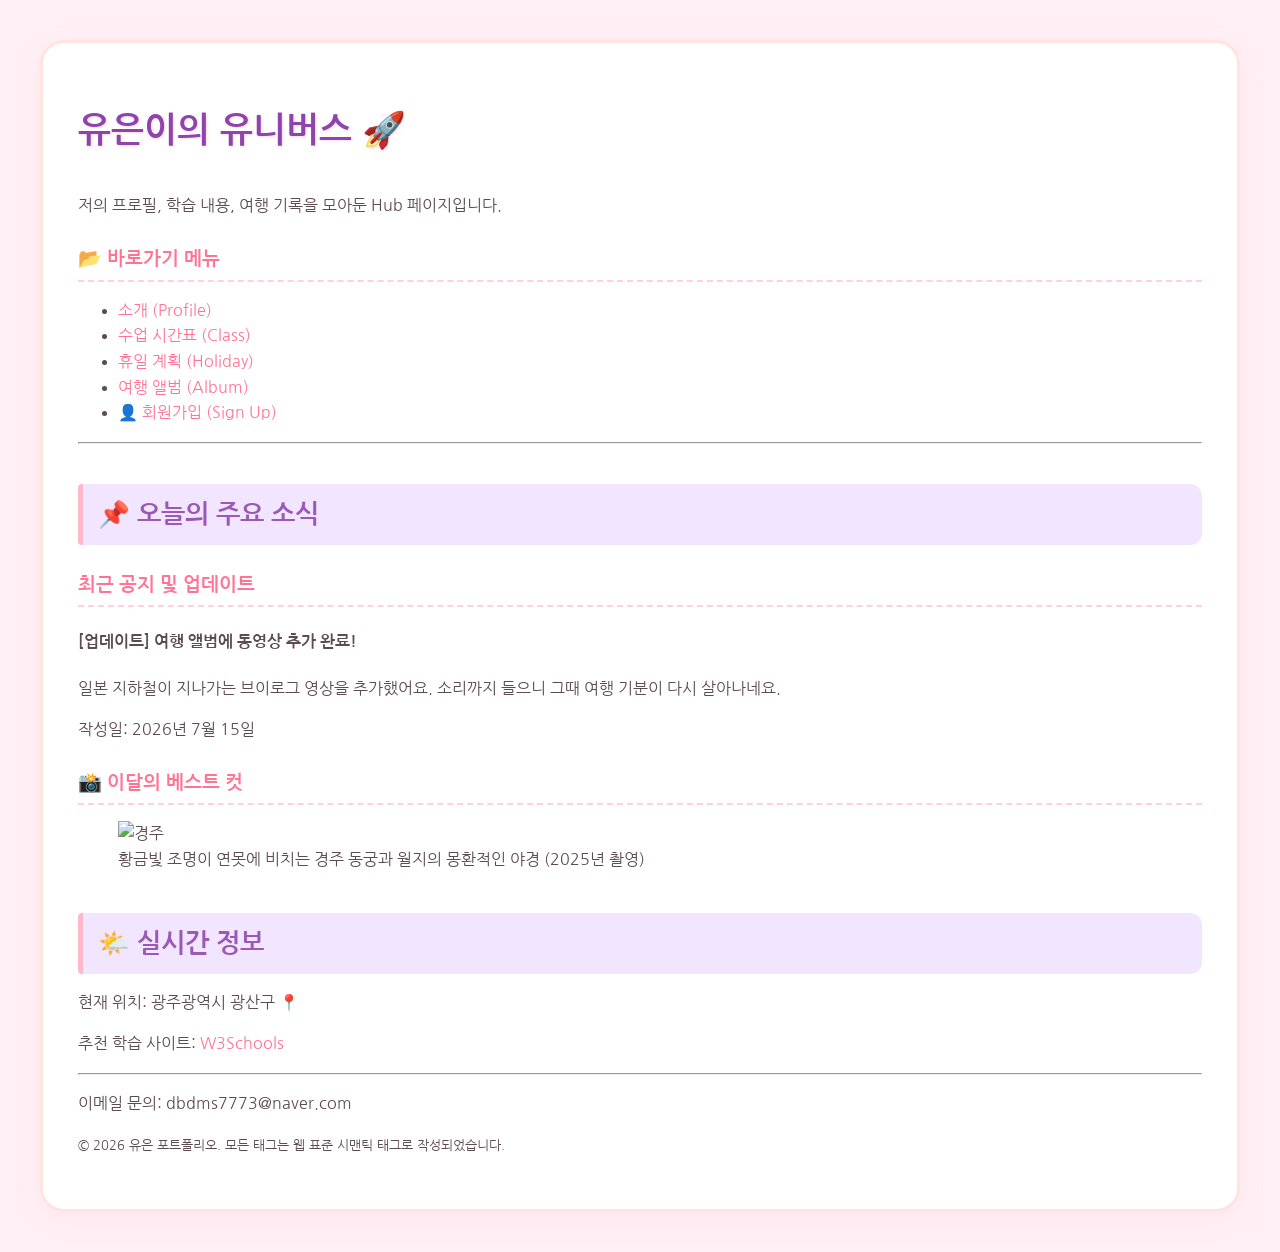
==== html/index.html @ 9834e33f "mission3" ====
<!DOCTYPE html>
<html lang="en">
<head>
    <meta charset="UTF-8">
    <meta name="viewport" content="width=device-width, initial-scale=1.0">
    <title>포털 메인</title>
    <link rel="stylesheet" href="../css/style.css">
</head>
<body>
    <div class="container">
        <header>
            <h1>유은이의 유니버스 🚀</h1>
            <p>저의 프로필, 학습 내용, 여행 기록을 모아둔 Hub 페이지입니다.</p>
        </header>
        
        <nav>
            <h3>📂 바로가기 메뉴</h3>
            <ul>
                <li><a href="myProfile.html">소개 (Profile)</a></li>
                <li><a href="myClass.html">수업 시간표 (Class)</a></li>
                <li><a href="myHoliday.html">휴일 계획 (Holiday)</a></li>
                <li><a href="myTrip.html">여행 앨범 (Album)</a></li>
                <li><a href="signUp.html">👤 회원가입 (Sign Up)</a></li>
            </ul>
        </nav>

        <hr>

        <div class="content-wrapper">
            <main>
                <h2>📌 오늘의 주요 소식</h2>

                <section>
                    <h3>최근 공지 및 업데이트</h3>
                    <article>
                        <h4>[업데이트] 여행 앨범에 동영상 추가 완료!</h4>
                        <p>일본 지하철이 지나가는 브이로그 영상을 추가했어요. 소리까지 들으니 그때 여행 기분이 다시 살아나네요. </p>
                        <p>작성일: <time datetime="2026-07-15">2026년 7월 15일</time></p>
                    </article>
                </section>

                <section>
                    <h3>📸 이달의 베스트 컷</h3>
                    <figure>
                        <img src="../media/gyeongju.jpeg" width="300" height="150" alt="경주">
                        <figcaption>황금빛 조명이 연못에 비치는 경주 동궁과 월지의 몽환적인 야경 (2025년 촬영)</figcaption>
                    </figure>
                </section>
            </main>

            <aside>
                <h2>🌤️ 실시간 정보</h2>
                <p>현재 위치: 광주광역시 광산구 📍</p>
                <p>추천 학습 사이트: <a href="https://www.w3schools.com" target="_blank">W3Schools</a></p>
            </aside>
        </div>
        <hr>

        <footer>
            <p>이메일 문의: dbdms7773@naver.com</p>
            <p><small>© 2026 유은 포트폴리오. 모든 태그는 웹 표준 시맨틱 태그로 작성되었습니다.</small></p>
        </footer>
    </div>
</body>
</html>
---- css/style.css ----
@import url('https://fonts.googleapis.com/css2?family=Nanum+Gothic:wght@400;700;800&display=swap');

body {
    font-family: 'Nanum Gothic', sans-serif;
    line-height: 1.6;                    
    background-color: #FFF0F5;               /* 연핑크 배경 */
    color: #5c4b51;                          /* 다크 초코 글자 */
    margin: 0;
    padding: 0;
}

h1 {
    color: #8e44ad;                          /* 보라색 */
    font-size: 2.2rem;                   
    padding-bottom: 12px;                  
    text-shadow: 1px 1px 2px rgba(255, 182, 193, 0.5); /* 핑크색 그림자 */
}

h2 {
    color: #9b59b6;                          /* 연보라색 */
    font-size: 1.6rem;                     
    background-color: #F1E5FF;               /* 화이트 바이올렛 배경 */
    padding: 10px 15px;                      
    border-left: 5px solid #FFB7ca;          /* 왼쪽에 포인트 */
    border-radius: 4px 12px 12px 4px;        /* 테두리 둥글둥글 */
    margin-top: 40px;                     
    margin-bottom: 15px;                 
}

h3 {
    color: #ff7495;                          /* 핑크색 */
    font-size: 1.2rem;                      
    padding-bottom: 5px;                     
    border-bottom: 2px dashed #FFD1DC;       /* 아래쪽에 핑크색 점선 */
    margin-top: 25px;
    margin-bottom: 10px;
}

a {
    color: #ff7495;                          /* 핑크색 */
    text-decoration: none;                   /* 밑줄 제거 */
}

a:hover {
    text-decoration: underline;
    color: #9b59b6;                          /* 호버 시 보라색으로 변경 */
}


* {
    box-sizing: border-box;
}

.container {
    max-width: 1200px;                      
    margin: 40px auto;                    
    padding: 35px;                        
    background-color: #ffffff;             
    border-radius: 24px;                     /* 동글동글 모서리 */
    border: 3px solid #FFE4E1;               /* 연핑크 테두리 */
    box-shadow: 0 8px 24px rgba(255, 182, 193, 0.15); /* 핑크 그림자 */
}

.trip-card {
    background-color: #FFF9FA;              
    border: 2px solid #FFE4E1;               /* 연핑크 테두리 */
    border-radius: 18px;                     /* 동글동글 모서리 */
    padding: 20px;                           
    margin-bottom: 25px;                     
    box-shadow: 0 4px 10px rgba(255, 182, 193, 0.08); /* 핑크 그림자 */
}

.trip-card img {
    display: block;                          
    margin-bottom: 12px;                     
    max-width: 100%;                         
    height: auto;
    border-radius: 12px;                     /* 이미지 모서리도 동글동글 */
}

table {
    width: 100%;                             
    border-collapse: collapse;               /* 이중선 테두리 제거 */
    margin-top: 20px;
    border-radius: 16px;
    overflow: hidden;                        /* 둥근 테두리 밖으로 튀어나온 셀 정리 */
}

table, th, td {
    border: 2px solid #F3E8FF !important;    /* 연보라 테두리 */
}

th, td {
    padding: 12px;                           
    text-align: center;                      
}

th {
    background-color: #E8D7FF !important;    /* 시간표 헤더 연보라 */
    color: #684a8a;
}


fieldset {
    border: 2px solid #F5EEFF;               /* 연보라색 선 */
    border-radius: 20px;                     /* 모서리 둥글게 */
    padding: 20px;                           
    margin-bottom: 20px;                     
    background-color: #FCFAFF;               /* 폼 그룹 내부 배경 연보라 */
}

legend {
    font-weight: bold;                       
    color: #8e44ad;                          /* 보라색 */
    background-color: #E8D7FF;               /* 연보라 알약 모양 */
    padding: 4px 16px;                       
    border-radius: 20px;
}

input[type="text"],
input[type="password"],
input[type="email"],
input[type="date"],
select,
textarea {
    width: 100%;                             
    padding: 12px;                        
    margin-top: 5px;                         
    margin-bottom: 15px;                     
    border: 2px solid #F0E6FF;               /* 보라 테두리 */
    border-radius: 15px;                     /* 모서리 동글동글 */
    font-family: inherit;                    
}

/* 입력창 클릭했을 때(Focus) 광채 효과 */
input[type="text"]:focus,
input[type="password"]:focus,
input[type="email"]:focus,
input[type="date"]:focus,
select:focus,
textarea:focus {
    outline: none;
    border-color: #FFB7ca;                   /* 활성화 시 핑크색 테두리 */
    box-shadow: 0 0 8px rgba(255, 183, 202, 0.6);
}

/* 라디오 버튼과 체크박스 스타일 유지 */
input[type="radio"],
input[type="checkbox"] {
    width: auto;                             
    margin-right: 5px;                       
    cursor: pointer;                         
}

/* 자기소개창(textarea) 크기 고정 */
textarea {
    resize: vertical;                        
    min-height: 120px;                       
}

.btn-submit,
.btn-reset {
    padding: 12px 30px;                   
    font-size: 1em;
    font-weight: bold;
    border: none;                            
    border-radius: 30px;                     /* 알약 모양 버튼 */
    cursor: pointer;                         
    margin-right: 10px;                      
}

.btn-submit {
    background-color: #ff7495;               
    color: #ffffff;                          
}

.btn-reset {
    background-color: #D6B2FF;               
    color: #ffffff;
}
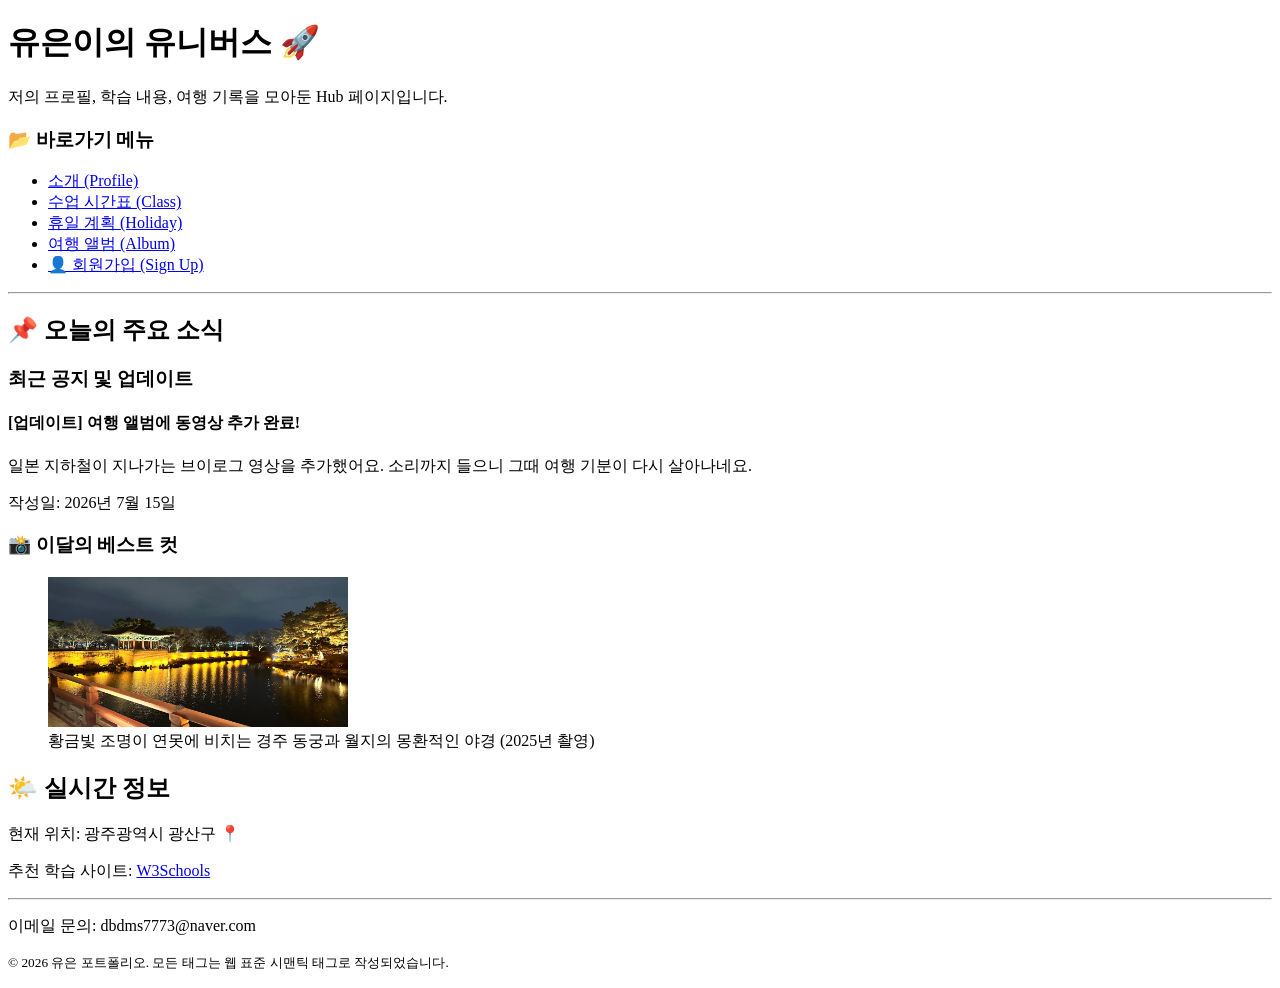
==== commit ecf10f70: "initial" ====
--- a/html/index.html
+++ b/html/index.html
@@ -4,7 +4,6 @@
     <meta charset="UTF-8">
     <meta name="viewport" content="width=device-width, initial-scale=1.0">
     <title>포털 메인</title>
-    <link rel="stylesheet" href="../css/style.css">
 </head>
 <body>
     <div class="container">
@@ -58,7 +57,7 @@
 
         <footer>
             <p>이메일 문의: dbdms7773@naver.com</p>
-            <p><small>© 2026 유은 포트폴리오. 모든 태그는 웹 표준 시맨틱 태그로 작성되었습니다.</small></p>
+            <p><small>© 2026 유은 포트폴리오. 모든 태그는 웹 표준 시맨틱 태그로 작성되었습니다.</small></p></p>
         </footer>
     </div>
 </body>
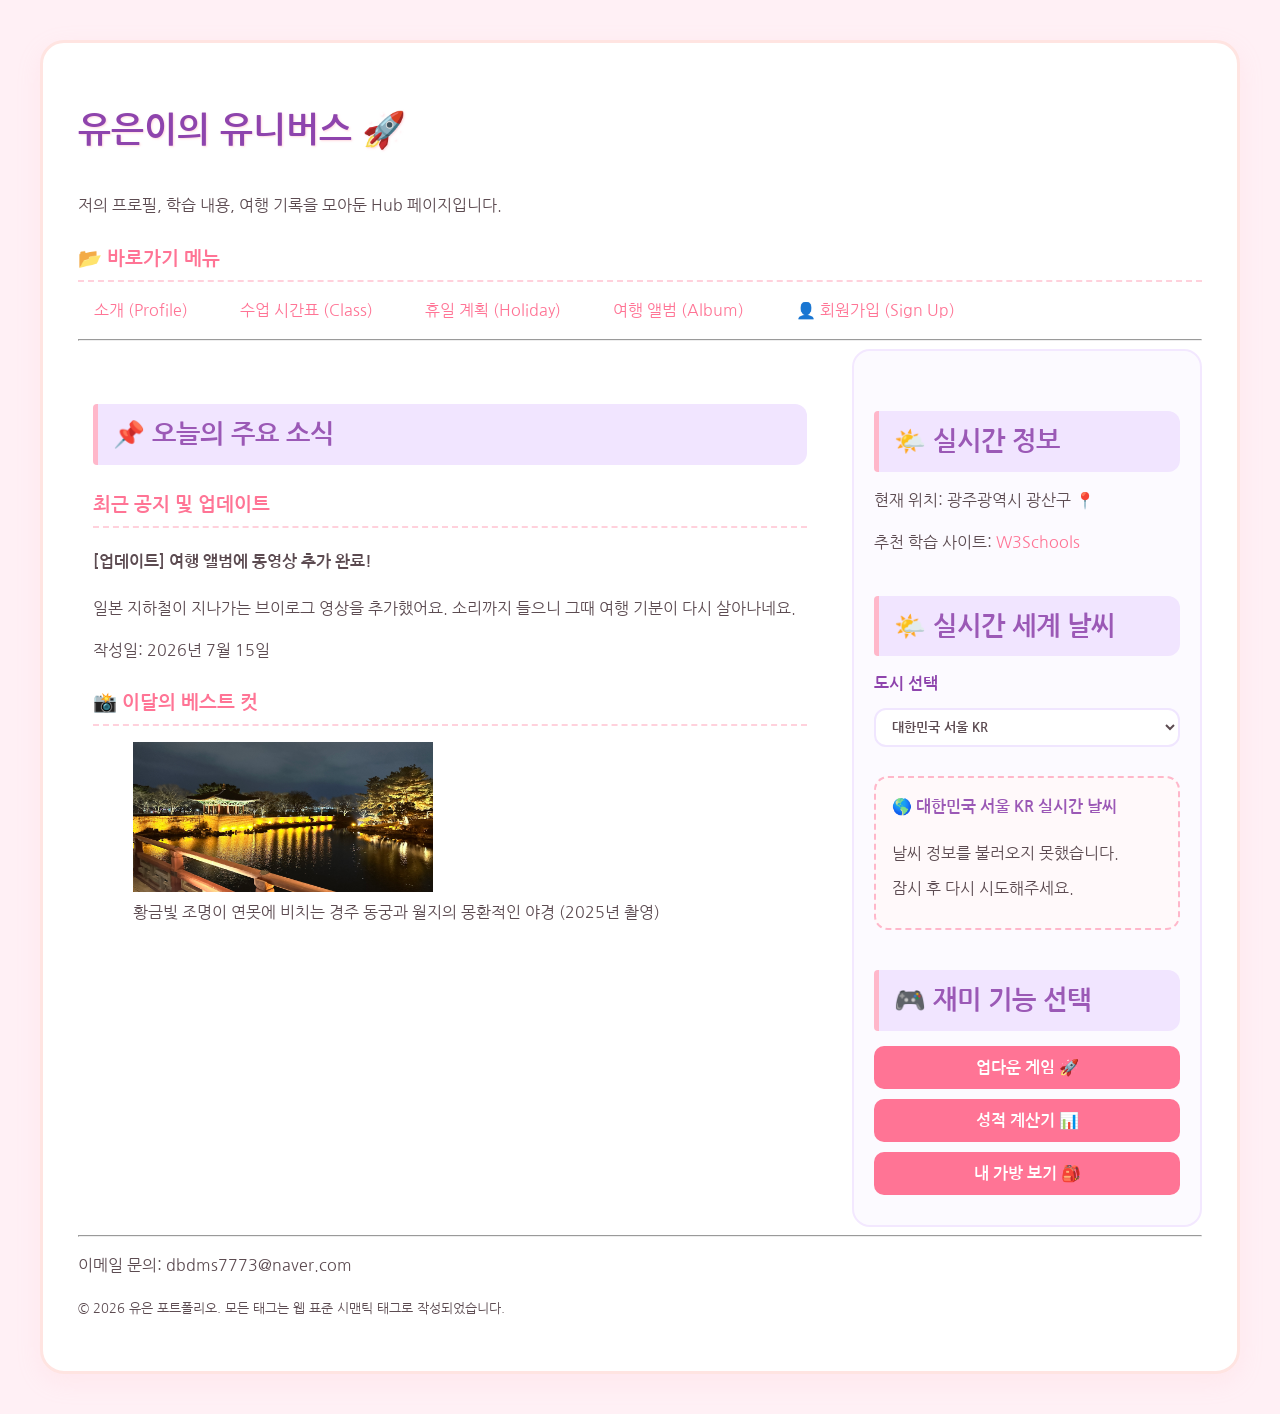
==== commit 36413979: "add JS" ====
--- a/html/index.html
+++ b/html/index.html
@@ -4,6 +4,7 @@
     <meta charset="UTF-8">
     <meta name="viewport" content="width=device-width, initial-scale=1.0">
     <title>포털 메인</title>
+    <link rel="stylesheet" href="../css/style.css">
 </head>
 <body>
     <div class="container">
@@ -51,14 +52,39 @@
                 <h2>🌤️ 실시간 정보</h2>
                 <p>현재 위치: 광주광역시 광산구 📍</p>
                 <p>추천 학습 사이트: <a href="https://www.w3schools.com" target="_blank">W3Schools</a></p>
+
+                <section class="weather-panel">
+                    <h2>🌤️ 실시간 세계 날씨</h2>
+                    <label for="city-select">도시 선택</label>
+                    <select id="city-select">
+                        <option value="seoul">대한민국 서울 KR</option>
+                        <option value="tokyo">일본 도쿄 JP</option>
+                        <option value="paris">프랑스 파리 FR</option>
+                        <option value="newyork">미국 뉴욕 US</option>
+                    </select>
+                    <div id="weather-box" class="weather-box">
+                        도시를 선택하면 날씨 정보가 표시됩니다.
+                    </div>
+                </section>
+
+                <section class="game-menu">
+                    <h2>🎮 재미 기능 선택</h2>
+                    <button type="button" onclick="startUpDownGame()">업다운 게임 🚀</button>
+                    <button type="button" onclick="calculateGrade()">성적 계산기 📊</button>
+                    <button type="button" onclick="showMyBag()">내 가방 보기 🎒</button>
+                </section>
             </aside>
         </div>
         <hr>
 
         <footer>
             <p>이메일 문의: dbdms7773@naver.com</p>
-            <p><small>© 2026 유은 포트폴리오. 모든 태그는 웹 표준 시맨틱 태그로 작성되었습니다.</small></p></p>
+            <p><small>© 2026 유은 포트폴리오. 모든 태그는 웹 표준 시맨틱 태그로 작성되었습니다.</small></p>
         </footer>
     </div>
+    <script src="../script/upDown.js"></script>
+    <script src="../script/grade.js"></script>
+    <script src="../script/bag.js"></script>
+    <script type="module" src="../script/realtimeInfo.js"></script>
 </body>
-</html>+</html>
--- a/css/style.css
+++ b/css/style.css
@@ -0,0 +1,361 @@
+
+@import url('https://fonts.googleapis.com/css2?family=Nanum+Gothic:wght@400;700;800&display=swap');
+
+body {
+    font-family: 'Nanum Gothic', sans-serif;
+    line-height: 1.6;                    
+    background-color: #FFF0F5;               /* 연핑크 배경 */
+    color: #5c4b51;                          /* 다크 초코 글자 */
+    margin: 0;
+    padding: 0;
+}
+
+h1 {
+    color: #8e44ad;                          /* 보라색 */
+    font-size: 2.2rem;                   
+    padding-bottom: 12px;                  
+    text-shadow: 1px 1px 2px rgba(255, 182, 193, 0.5); /* 핑크색 그림자 */
+}
+
+h2 {
+    color: #9b59b6;                          /* 연보라색 */
+    font-size: 1.6rem;                     
+    background-color: #F1E5FF;               /* 화이트 바이올렛 배경 */
+    padding: 10px 15px;                      
+    border-left: 5px solid #FFB7ca;          /* 왼쪽에 포인트 */
+    border-radius: 4px 12px 12px 4px;        /* 테두리 둥글둥글 */
+    margin-top: 40px;                     
+    margin-bottom: 15px;                 
+}
+
+h3 {
+    color: #ff7495;                          /* 핑크색 */
+    font-size: 1.2rem;                      
+    padding-bottom: 5px;                     
+    border-bottom: 2px dashed #FFD1DC;       /* 아래쪽에 핑크색 점선 */
+    margin-top: 25px;
+    margin-bottom: 10px;
+}
+
+a {
+    color: #ff7495;                          /* 핑크색 */
+    text-decoration: none;                   /* 밑줄 제거 */
+}
+
+a:hover {
+    text-decoration: underline;
+    color: #9b59b6;                          /* 호버 시 보라색으로 변경 */
+}
+
+
+* {
+    box-sizing: border-box;
+}
+
+.container {
+    max-width: 1200px;                      
+    margin: 40px auto;                    
+    padding: 35px;                        
+    background-color: #ffffff;             
+    border-radius: 24px;                     /* 동글동글 모서리 */
+    border: 3px solid #FFE4E1;               /* 연핑크 테두리 */
+    box-shadow: 0 8px 24px rgba(255, 182, 193, 0.15); /* 핑크 그림자 */
+}
+
+.trip-card {
+    background-color: #FFF9FA;              
+    border: 2px solid #FFE4E1;               /* 연핑크 테두리 */
+    border-radius: 18px;                     /* 동글동글 모서리 */
+    padding: 20px;                           
+    margin-bottom: 25px;                     
+    box-shadow: 0 4px 10px rgba(255, 182, 193, 0.08); /* 핑크 그림자 */
+}
+
+.trip-card img {
+    display: block;                          
+    margin-bottom: 12px;                     
+    max-width: 100%;                         
+    height: auto;
+    border-radius: 12px;                     /* 이미지 모서리도 동글동글 */
+}
+
+table {
+    width: 100%;                             
+    border-collapse: collapse;               /* 이중선 테두리 제거 */
+    margin-top: 20px;
+    border-radius: 16px;
+    overflow: hidden;                        /* 둥근 테두리 밖으로 튀어나온 셀 정리 */
+}
+
+table, th, td {
+    border: 2px solid #F3E8FF !important;    /* 연보라 테두리 */
+}
+
+th, td {
+    padding: 12px;                           
+    text-align: center;                      
+}
+
+th {
+    background-color: #E8D7FF !important;    /* 시간표 헤더 연보라 */
+    color: #684a8a;
+}
+
+
+fieldset {
+    border: 2px solid #F5EEFF;               /* 연보라색 선 */
+    border-radius: 20px;                     /* 모서리 둥글게 */
+    padding: 20px;                           
+    margin-bottom: 20px;                     
+    background-color: #FCFAFF;               /* 폼 그룹 내부 배경 연보라 */
+}
+
+legend {
+    font-weight: bold;                       
+    color: #8e44ad;                          /* 보라색 */
+    background-color: #E8D7FF;               /* 연보라 알약 모양 */
+    padding: 4px 16px;                       
+    border-radius: 20px;
+}
+
+input[type="text"],
+input[type="password"],
+input[type="email"],
+input[type="date"],
+select,
+textarea {
+    width: 100%;                             
+    padding: 12px;                        
+    margin-top: 5px;                         
+    margin-bottom: 15px;                     
+    border: 2px solid #F0E6FF;               /* 보라 테두리 */
+    border-radius: 15px;                     /* 모서리 동글동글 */
+    font-family: inherit;                    
+}
+
+/* 입력창 클릭했을 때(Focus) 광채 효과 */
+input[type="text"]:focus,
+input[type="password"]:focus,
+input[type="email"]:focus,
+input[type="date"]:focus,
+select:focus,
+textarea:focus {
+    outline: none;
+    border-color: #FFB7ca;                   /* 활성화 시 핑크색 테두리 */
+    box-shadow: 0 0 8px rgba(255, 183, 202, 0.6);
+}
+
+/* 라디오 버튼과 체크박스 스타일 유지 */
+input[type="radio"],
+input[type="checkbox"] {
+    width: auto;                             
+    margin-right: 5px;                       
+    cursor: pointer;                         
+}
+
+/* 자기소개창(textarea) 크기 고정 */
+textarea {
+    resize: vertical;                        
+    min-height: 120px;                       
+}
+
+.btn-submit,
+.btn-reset {
+    padding: 12px 30px;                   
+    font-size: 1em;
+    font-weight: bold;
+    border: none;                            
+    border-radius: 30px;                     /* 알약 모양 버튼 */
+    cursor: pointer;                         
+    margin-right: 10px;                      
+}
+
+.btn-submit {
+    background-color: #ff7495;               
+    color: #ffffff;                          
+}
+
+.btn-reset {
+    background-color: #D6B2FF;               
+    color: #ffffff;
+}
+
+
+/* 메뉴를 가로로 나란히 나열 */
+nav ul {
+    display: flex;
+    list-style: none;
+    padding: 0;
+    gap: 20px;
+}
+
+.trip-grid-container {
+    display: grid;
+    grid-template-columns: repeat(3, 1fr);   /* 3열 */
+    gap: 20px;
+}
+
+.content-wrapper {
+    display: flex;                           /* 메인, 사이드바 가로 배치 */
+    gap: 30px;                               
+    align-items: flex-start;                 
+}
+
+main {
+    flex: 7;                                
+    padding: 15px;
+}
+aside {
+    flex: 3;                               
+    background-color: #FCFAFF;               /* 사이드바에 연보라 연한 배경색 */
+    padding: 20px;
+    border: 2px solid #F3E8FF;
+    border-radius: 18px;
+}
+
+.game-menu {
+    margin-top: 25px;
+}
+
+.weather-panel {
+    margin-top: 25px;
+}
+
+.weather-panel label {
+    display: block;
+    margin-bottom: 6px;
+    color: #8e44ad;
+    font-weight: 700;
+}
+
+.weather-panel select {
+    width: 100%;
+    padding: 10px 12px;
+    border: 2px solid #F0E6FF;
+    border-radius: 12px;
+    background-color: #ffffff;
+    color: #5c4b51;
+    font-family: inherit;
+    font-weight: 700;
+}
+
+.weather-box {
+    margin-top: 14px;
+    padding: 16px;
+    background-color: #FFF9FA;
+    border: 2px dashed #FFB7ca;
+    border-radius: 14px;
+    color: #5c4b51;
+}
+
+.weather-box h4 {
+    margin-top: 0;
+    color: #9b59b6;
+}
+
+.weather-box p {
+    margin: 10px 0;
+}
+
+.weather-loading {
+    color: #ff7495;
+    font-weight: 700;
+}
+
+.game-menu button {
+    display: block;
+    width: 100%;
+    margin-bottom: 10px;
+    padding: 12px 14px;
+    border: none;
+    border-radius: 10px;
+    background-color: #ff7495;
+    color: #ffffff;
+    font-family: inherit;
+    font-size: 1rem;
+    font-weight: 700;
+    cursor: pointer;
+}
+
+.game-menu button:hover {
+    background-color: #9b59b6;
+}
+
+
+/* 화면 가로폭 768px 이하이면 */
+@media (max-width: 768px) {
+    /* 메인 메뉴바 세로 쌓기 */
+    nav ul {
+        flex-direction: column;
+        gap: 10px;
+    }
+    
+    /* 메인, 사이드바 세로로 */
+    .content-wrapper {
+        flex-direction: column; 
+        gap: 20px;
+    }
+
+    /* 모바일 화면을 꽉 채우도록 100% 폭 */
+    main, aside {
+        width: 100%;
+    }
+    
+    /* 여행 앨범 1열 구조로 */
+    .trip-grid-container {
+        grid-template-columns: 1fr;
+    }
+}
+
+
+nav a {
+    transition: background-color 0.3s ease, color 0.3s ease; /* 0.3초 동안 스르륵 변하게 */
+    padding: 8px 16px;
+    border-radius: 20px;                     /* 메뉴 버튼도 동글동글하게 */
+}
+
+nav a:hover {
+    background-color: #ff7495;              /* 마우스 올리면 핑크 배경 */
+    color: #ffffff;                         /* 글자색은 흰색으로 변경 */
+}
+
+.btn-submit,
+.btn-reset {
+    transition: all 0.2s ease;
+}
+
+/* 회원가입 버튼에 마우스를 올리면 더 진한 핑크색으로 변경 */
+.btn-submit:hover {
+    background-color: #e85275;
+}
+
+/* 다시작성 버튼에 마우스를 올리면 더 진한 보라색으로 변경 */
+.btn-reset:hover {
+    background-color: #bd90ff;
+}
+
+/* 카드 위치, 그림자 변화 */
+.trip-card {
+    transition: transform 0.3s ease, box-shadow 0.3s ease;
+}
+
+.trip-card:hover {
+    transform: translateY(-8px);            
+    box-shadow: 0 10px 24px rgba(255, 182, 193, 0.3);
+}
+
+@keyframes fadeInUp {
+    from {
+        opacity: 0;                          /* 처음에는 투명 */
+        transform: translateY(20px);         /* 원래 위치보다 20px 아래 시작 */
+    }
+    to {
+        opacity: 1;                          /* 선명하게 */
+        transform: translateY(0);            /* 제자리 정착 */
+    }
+}
+
+/* index.html의 헤더 타이틀에 적용 */
+header h1 {
+    animation: fadeInUp 0.8s ease-out forwards;
+}
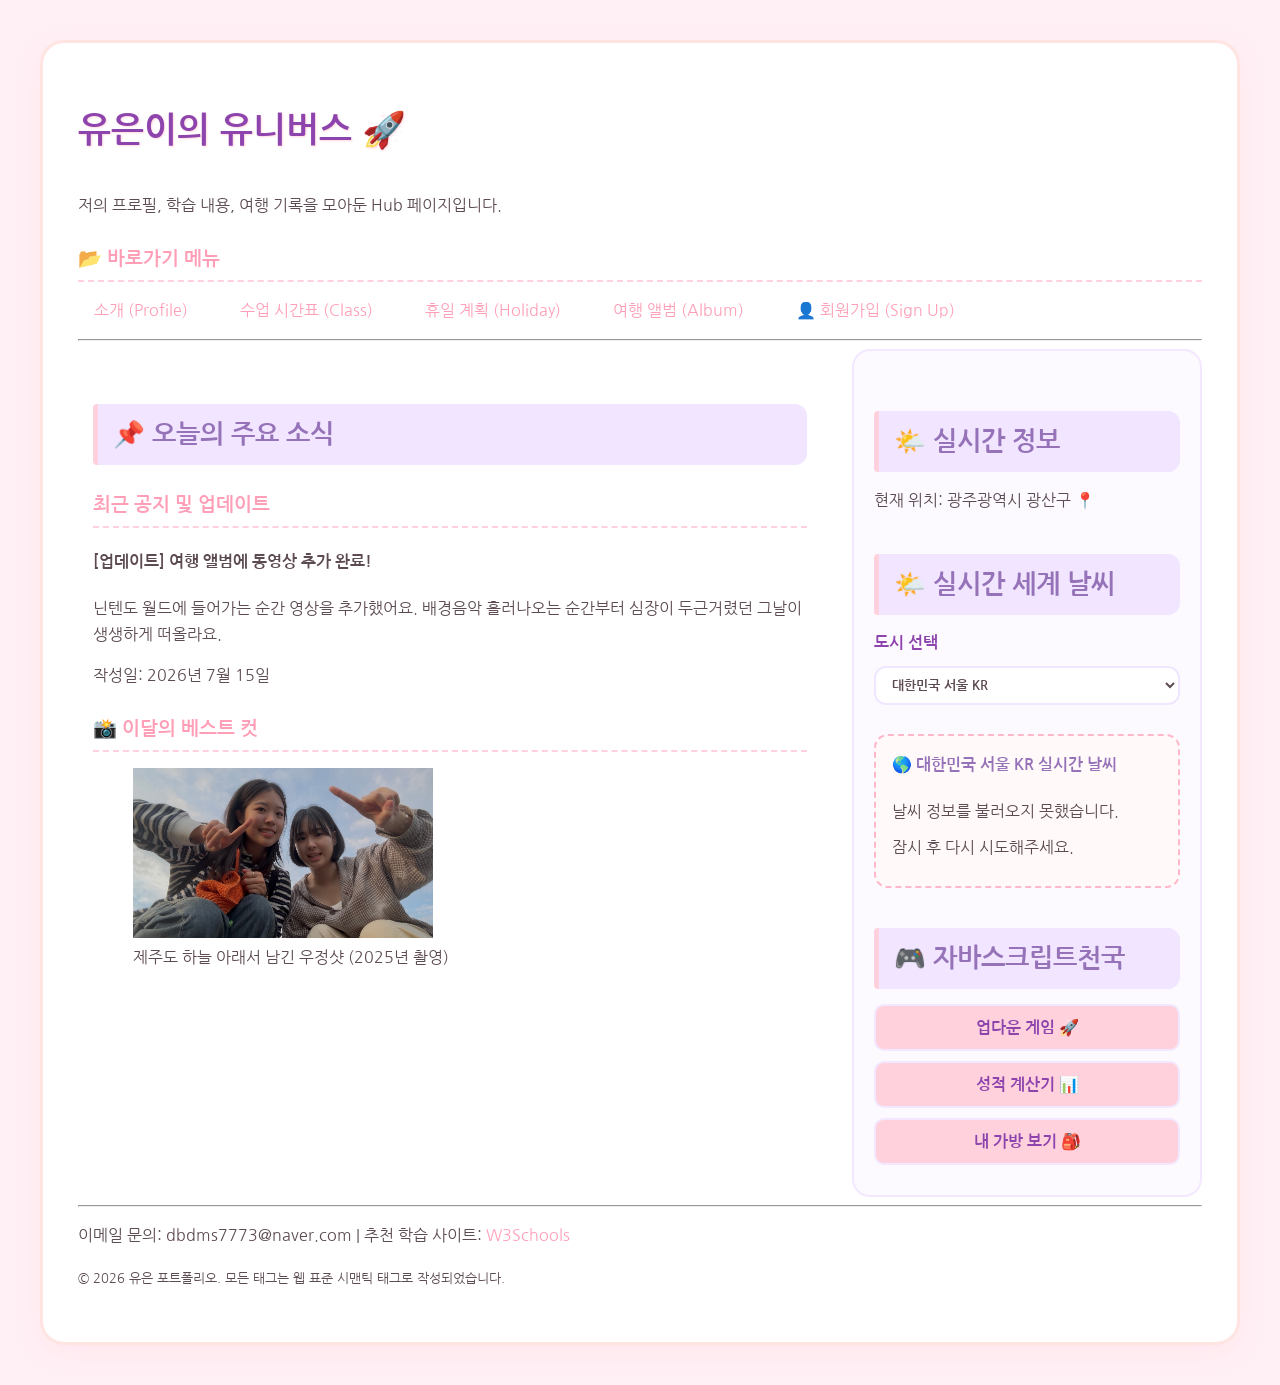
==== commit 6f7971e1: "modify design" ====
--- a/html/index.html
+++ b/html/index.html
@@ -1,9 +1,9 @@
 <!DOCTYPE html>
-<html lang="en">
+<html lang="ko">
 <head>
     <meta charset="UTF-8">
     <meta name="viewport" content="width=device-width, initial-scale=1.0">
-    <title>포털 메인</title>
+    <title>유은이의 유니버스</title>
     <link rel="stylesheet" href="../css/style.css">
 </head>
 <body>
@@ -34,7 +34,7 @@
                     <h3>최근 공지 및 업데이트</h3>
                     <article>
                         <h4>[업데이트] 여행 앨범에 동영상 추가 완료!</h4>
-                        <p>일본 지하철이 지나가는 브이로그 영상을 추가했어요. 소리까지 들으니 그때 여행 기분이 다시 살아나네요. </p>
+                        <p>닌텐도 월드에 들어가는 순간 영상을 추가했어요. 배경음악 흘러나오는 순간부터 심장이 두근거렸던 그날이 생생하게 떠올라요. </p>
                         <p>작성일: <time datetime="2026-07-15">2026년 7월 15일</time></p>
                     </article>
                 </section>
@@ -42,8 +42,8 @@
                 <section>
                     <h3>📸 이달의 베스트 컷</h3>
                     <figure>
-                        <img src="../media/gyeongju.jpeg" width="300" height="150" alt="경주">
-                        <figcaption>황금빛 조명이 연못에 비치는 경주 동궁과 월지의 몽환적인 야경 (2025년 촬영)</figcaption>
+                        <img src="../media/jeju.jpg" width="300" height="170" alt="제주도 여행 사진">
+                        <figcaption>제주도 하늘 아래서 남긴 우정샷 (2025년 촬영)</figcaption>
                     </figure>
                 </section>
             </main>
@@ -51,7 +51,6 @@
             <aside>
                 <h2>🌤️ 실시간 정보</h2>
                 <p>현재 위치: 광주광역시 광산구 📍</p>
-                <p>추천 학습 사이트: <a href="https://www.w3schools.com" target="_blank">W3Schools</a></p>
 
                 <section class="weather-panel">
                     <h2>🌤️ 실시간 세계 날씨</h2>
@@ -68,7 +67,7 @@
                 </section>
 
                 <section class="game-menu">
-                    <h2>🎮 재미 기능 선택</h2>
+                    <h2>🎮 자바스크립트천국</h2>
                     <button type="button" onclick="startUpDownGame()">업다운 게임 🚀</button>
                     <button type="button" onclick="calculateGrade()">성적 계산기 📊</button>
                     <button type="button" onclick="showMyBag()">내 가방 보기 🎒</button>
@@ -78,7 +77,7 @@
         <hr>
 
         <footer>
-            <p>이메일 문의: dbdms7773@naver.com</p>
+            <p>이메일 문의: dbdms7773@naver.com | 추천 학습 사이트: <a href="https://www.w3schools.com" target="_blank">W3Schools</a></p>
             <p><small>© 2026 유은 포트폴리오. 모든 태그는 웹 표준 시맨틱 태그로 작성되었습니다.</small></p>
         </footer>
     </div>
--- a/css/style.css
+++ b/css/style.css
@@ -1,74 +1,75 @@
-
 @import url('https://fonts.googleapis.com/css2?family=Nanum+Gothic:wght@400;700;800&display=swap');
 
+/* 기본 페이지 스타일 */
 body {
     font-family: 'Nanum Gothic', sans-serif;
     line-height: 1.6;                    
-    background-color: #FFF0F5;               /* 연핑크 배경 */
-    color: #5c4b51;                          /* 다크 초코 글자 */
+    background-color: #FFF0F5;               
+    color: #5c4b51;                          
     margin: 0;
     padding: 0;
 }
 
 h1 {
-    color: #8e44ad;                          /* 보라색 */
+    color: #8e44ad;                          
     font-size: 2.2rem;                   
     padding-bottom: 12px;                  
-    text-shadow: 1px 1px 2px rgba(255, 182, 193, 0.5); /* 핑크색 그림자 */
+    text-shadow: 1px 1px 2px rgba(255, 182, 193, 0.5); 
 }
 
 h2 {
-    color: #9b59b6;                          /* 연보라색 */
+    color: #9673b8;                          
     font-size: 1.6rem;                     
-    background-color: #F1E5FF;               /* 화이트 바이올렛 배경 */
+    background-color: #F1E5FF;               
     padding: 10px 15px;                      
-    border-left: 5px solid #FFB7ca;          /* 왼쪽에 포인트 */
-    border-radius: 4px 12px 12px 4px;        /* 테두리 둥글둥글 */
+    border-left: 5px solid #FFD1DC;          
+    border-radius: 4px 12px 12px 4px;        
     margin-top: 40px;                     
     margin-bottom: 15px;                 
 }
 
 h3 {
-    color: #ff7495;                          /* 핑크색 */
+    color: #FF9FB7;                          
     font-size: 1.2rem;                      
     padding-bottom: 5px;                     
-    border-bottom: 2px dashed #FFD1DC;       /* 아래쪽에 핑크색 점선 */
+    border-bottom: 2px dashed #FFD1DC;       
     margin-top: 25px;
     margin-bottom: 10px;
 }
 
 a {
-    color: #ff7495;                          /* 핑크색 */
-    text-decoration: none;                   /* 밑줄 제거 */
+    color: #FF9FB7;                          
+    text-decoration: none;                   
 }
 
 a:hover {
     text-decoration: underline;
-    color: #9b59b6;                          /* 호버 시 보라색으로 변경 */
-}
-
-
+    color: #9673b8;                          
+}
+
+/* 공통 박스 설정 */
 * {
     box-sizing: border-box;
 }
 
+/* 공통 컨테이너와 카드 */
 .container {
     max-width: 1200px;                      
     margin: 40px auto;                    
     padding: 35px;                        
     background-color: #ffffff;             
-    border-radius: 24px;                     /* 동글동글 모서리 */
-    border: 3px solid #FFE4E1;               /* 연핑크 테두리 */
-    box-shadow: 0 8px 24px rgba(255, 182, 193, 0.15); /* 핑크 그림자 */
+    border-radius: 24px;                     
+    border: 3px solid #FFE4E1;               
+    box-shadow: 0 8px 24px rgba(255, 182, 193, 0.15); 
 }
 
 .trip-card {
     background-color: #FFF9FA;              
-    border: 2px solid #FFE4E1;               /* 연핑크 테두리 */
-    border-radius: 18px;                     /* 동글동글 모서리 */
+    border: 2px solid #FFE4E1;               
+    border-radius: 18px;                     
     padding: 20px;                           
     margin-bottom: 25px;                     
-    box-shadow: 0 4px 10px rgba(255, 182, 193, 0.08); /* 핑크 그림자 */
+    box-shadow: 0 4px 10px rgba(255, 182, 193, 0.08); 
 }
 
 .trip-card img {
@@ -76,19 +77,20 @@
     margin-bottom: 12px;                     
     max-width: 100%;                         
     height: auto;
-    border-radius: 12px;                     /* 이미지 모서리도 동글동글 */
-}
-
+    border-radius: 12px;                     
+}
+
+/* 표 스타일 */
 table {
     width: 100%;                             
-    border-collapse: collapse;               /* 이중선 테두리 제거 */
+    border-collapse: collapse;               
     margin-top: 20px;
     border-radius: 16px;
-    overflow: hidden;                        /* 둥근 테두리 밖으로 튀어나온 셀 정리 */
+    overflow: hidden;                        
 }
 
 table, th, td {
-    border: 2px solid #F3E8FF !important;    /* 연보라 테두리 */
+    border: 2px solid #F3E8FF !important;    
 }
 
 th, td {
@@ -97,23 +99,23 @@
 }
 
 th {
-    background-color: #E8D7FF !important;    /* 시간표 헤더 연보라 */
+    background-color: #E8D7FF !important;    
     color: #684a8a;
 }
 
-
+/* 회원가입 폼 스타일 */
 fieldset {
-    border: 2px solid #F5EEFF;               /* 연보라색 선 */
-    border-radius: 20px;                     /* 모서리 둥글게 */
+    border: 2px solid #F5EEFF;               
+    border-radius: 20px;                     
     padding: 20px;                           
     margin-bottom: 20px;                     
-    background-color: #FCFAFF;               /* 폼 그룹 내부 배경 연보라 */
+    background-color: #FCFAFF;               
 }
 
 legend {
     font-weight: bold;                       
-    color: #8e44ad;                          /* 보라색 */
-    background-color: #E8D7FF;               /* 연보라 알약 모양 */
+    color: #8e44ad;                          
+    background-color: #E8D7FF;               
     padding: 4px 16px;                       
     border-radius: 20px;
 }
@@ -128,12 +130,11 @@
     padding: 12px;                        
     margin-top: 5px;                         
     margin-bottom: 15px;                     
-    border: 2px solid #F0E6FF;               /* 보라 테두리 */
-    border-radius: 15px;                     /* 모서리 동글동글 */
+    border: 2px solid #F0E6FF;               
+    border-radius: 15px;                     
     font-family: inherit;                    
 }
 
-/* 입력창 클릭했을 때(Focus) 광채 효과 */
 input[type="text"]:focus,
 input[type="password"]:focus,
 input[type="email"]:focus,
@@ -141,11 +142,10 @@
 select:focus,
 textarea:focus {
     outline: none;
-    border-color: #FFB7ca;                   /* 활성화 시 핑크색 테두리 */
+    border-color: #FFB7ca;                   
     box-shadow: 0 0 8px rgba(255, 183, 202, 0.6);
 }
 
-/* 라디오 버튼과 체크박스 스타일 유지 */
 input[type="radio"],
 input[type="checkbox"] {
     width: auto;                             
@@ -153,7 +153,6 @@
     cursor: pointer;                         
 }
 
-/* 자기소개창(textarea) 크기 고정 */
 textarea {
     resize: vertical;                        
     min-height: 120px;                       
@@ -165,23 +164,22 @@
     font-size: 1em;
     font-weight: bold;
     border: none;                            
-    border-radius: 30px;                     /* 알약 모양 버튼 */
+    border-radius: 30px;                     
     cursor: pointer;                         
     margin-right: 10px;                      
 }
 
 .btn-submit {
-    background-color: #ff7495;               
-    color: #ffffff;                          
+    background-color: #FFD1DC;               
+    color: #8e44ad;                          
 }
 
 .btn-reset {
-    background-color: #D6B2FF;               
-    color: #ffffff;
-}
-
-
-/* 메뉴를 가로로 나란히 나열 */
+    background-color: #E8D7FF;               
+    color: #8e44ad;
+}
+
+/* 레이아웃 스타일 */
 nav ul {
     display: flex;
     list-style: none;
@@ -191,12 +189,12 @@
 
 .trip-grid-container {
     display: grid;
-    grid-template-columns: repeat(3, 1fr);   /* 3열 */
+    grid-template-columns: repeat(3, 1fr);   
     gap: 20px;
 }
 
 .content-wrapper {
-    display: flex;                           /* 메인, 사이드바 가로 배치 */
+    display: flex;                           
     gap: 30px;                               
     align-items: flex-start;                 
 }
@@ -205,14 +203,16 @@
     flex: 7;                                
     padding: 15px;
 }
+
 aside {
     flex: 3;                               
-    background-color: #FCFAFF;               /* 사이드바에 연보라 연한 배경색 */
+    background-color: #FCFAFF;               
     padding: 20px;
     border: 2px solid #F3E8FF;
     border-radius: 18px;
 }
 
+/* 사이드바 기능 영역 */
 .game-menu {
     margin-top: 25px;
 }
@@ -250,7 +250,7 @@
 
 .weather-box h4 {
     margin-top: 0;
-    color: #9b59b6;
+    color: #9673b8;
 }
 
 .weather-box p {
@@ -258,7 +258,7 @@
 }
 
 .weather-loading {
-    color: #ff7495;
+    color: #FF9FB7;
     font-weight: 700;
 }
 
@@ -267,10 +267,10 @@
     width: 100%;
     margin-bottom: 10px;
     padding: 12px 14px;
-    border: none;
+    border: 2px solid #F3E8FF;
     border-radius: 10px;
-    background-color: #ff7495;
-    color: #ffffff;
+    background-color: #FFD1DC;
+    color: #8e44ad;
     font-family: inherit;
     font-size: 1rem;
     font-weight: 700;
@@ -278,45 +278,40 @@
 }
 
 .game-menu button:hover {
-    background-color: #9b59b6;
-}
-
-
-/* 화면 가로폭 768px 이하이면 */
+    background-color: #F1E5FF;
+    color: #8e44ad;
+}
+
 @media (max-width: 768px) {
-    /* 메인 메뉴바 세로 쌓기 */
     nav ul {
         flex-direction: column;
         gap: 10px;
     }
     
-    /* 메인, 사이드바 세로로 */
     .content-wrapper {
         flex-direction: column; 
         gap: 20px;
     }
-
-    /* 모바일 화면을 꽉 채우도록 100% 폭 */
+    
     main, aside {
         width: 100%;
     }
     
-    /* 여행 앨범 1열 구조로 */
     .trip-grid-container {
         grid-template-columns: 1fr;
     }
 }
 
-
+/* 인터랙션 효과 */
 nav a {
-    transition: background-color 0.3s ease, color 0.3s ease; /* 0.3초 동안 스르륵 변하게 */
+    transition: background-color 0.3s ease, color 0.3s ease; 
     padding: 8px 16px;
-    border-radius: 20px;                     /* 메뉴 버튼도 동글동글하게 */
+    border-radius: 20px;                     
 }
 
 nav a:hover {
-    background-color: #ff7495;              /* 마우스 올리면 핑크 배경 */
-    color: #ffffff;                         /* 글자색은 흰색으로 변경 */
+    background-color: #FFD1DC;              
+    color: #8e44ad;                         
 }
 
 .btn-submit,
@@ -324,17 +319,14 @@
     transition: all 0.2s ease;
 }
 
-/* 회원가입 버튼에 마우스를 올리면 더 진한 핑크색으로 변경 */
 .btn-submit:hover {
-    background-color: #e85275;
-}
-
-/* 다시작성 버튼에 마우스를 올리면 더 진한 보라색으로 변경 */
+    background-color: #FFB7ca;
+}
+
 .btn-reset:hover {
-    background-color: #bd90ff;
-}
-
-/* 카드 위치, 그림자 변화 */
+    background-color: #DCC6FF;
+}
+
 .trip-card {
     transition: transform 0.3s ease, box-shadow 0.3s ease;
 }
@@ -344,18 +336,82 @@
     box-shadow: 0 10px 24px rgba(255, 182, 193, 0.3);
 }
 
+/* 등장 애니메이션 */
 @keyframes fadeInUp {
     from {
-        opacity: 0;                          /* 처음에는 투명 */
-        transform: translateY(20px);         /* 원래 위치보다 20px 아래 시작 */
+        opacity: 0;                          
+        transform: translateY(20px);         
     }
     to {
-        opacity: 1;                          /* 선명하게 */
-        transform: translateY(0);            /* 제자리 정착 */
-    }
-}
-
-/* index.html의 헤더 타이틀에 적용 */
+        opacity: 1;                          
+        transform: translateY(0);            
+    }
+}
+
 header h1 {
     animation: fadeInUp 0.8s ease-out forwards;
 }
+
+/* 시간표와 식단표 */
+.table-scroll {
+    width: 100%;
+    overflow-x: auto;
+}
+
+.schedule-table,
+.meal-table {
+    min-width: 760px;
+    background-color: #ffffff;
+}
+
+.schedule-table th,
+.meal-table th {
+    font-weight: 800;
+}
+
+.schedule-table td:first-child,
+.meal-table th:first-child {
+    color: #8e44ad;
+    font-weight: 800;
+    background-color: #FCFAFF;
+}
+
+.schedule-table td {
+    vertical-align: middle;
+    background-color: #FFF9FA;
+}
+
+.schedule-table .lunch-row td {
+    background-color: #FFF0F5;
+    color: #FF9FB7;
+    font-weight: 800;
+}
+
+.meal-table th {
+    font-size: 1.05rem;
+}
+
+.meal-table td {
+    vertical-align: top;
+    line-height: 1.7;
+    background-color: #FFF9FA;
+}
+
+.meal-table tbody tr:nth-child(even) td {
+    background-color: #FCFAFF;
+}
+
+@media (max-width: 768px) {
+    .schedule-table,
+    .meal-table {
+        min-width: 720px;
+    }
+
+    .schedule-table th,
+    .schedule-table td,
+    .meal-table th,
+    .meal-table td {
+        padding: 10px;
+        font-size: 0.9rem;
+    }
+}
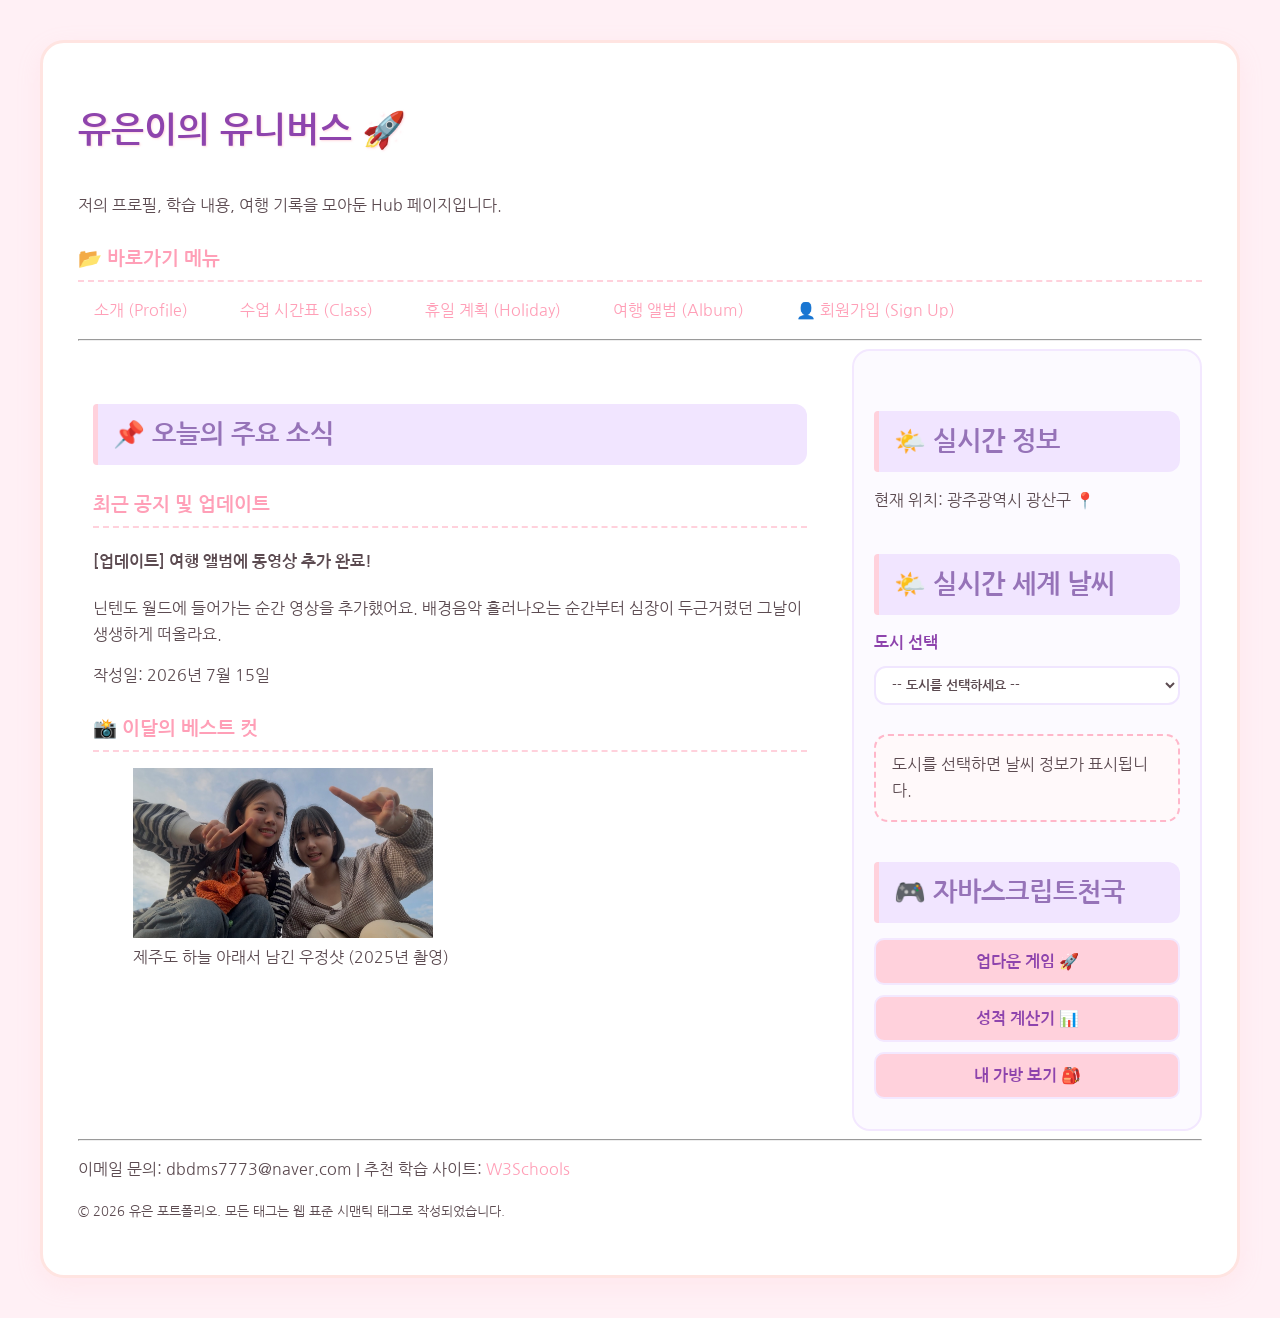
==== commit 6a59e496: "modify js" ====
--- a/html/index.html
+++ b/html/index.html
@@ -56,10 +56,11 @@
                     <h2>🌤️ 실시간 세계 날씨</h2>
                     <label for="city-select">도시 선택</label>
                     <select id="city-select">
-                        <option value="seoul">대한민국 서울 KR</option>
-                        <option value="tokyo">일본 도쿄 JP</option>
-                        <option value="paris">프랑스 파리 FR</option>
-                        <option value="newyork">미국 뉴욕 US</option>
+                        <option value="none">-- 도시를 선택하세요 --</option>
+                        <option value="37.57,126.98">대한민국 서울 KR</option>
+                        <option value="35.68,139.76">일본 도쿄 JP</option>
+                        <option value="48.85,2.35">프랑스 파리 FR</option>
+                        <option value="40.71,-74.01">미국 뉴욕 US</option>
                     </select>
                     <div id="weather-box" class="weather-box">
                         도시를 선택하면 날씨 정보가 표시됩니다.
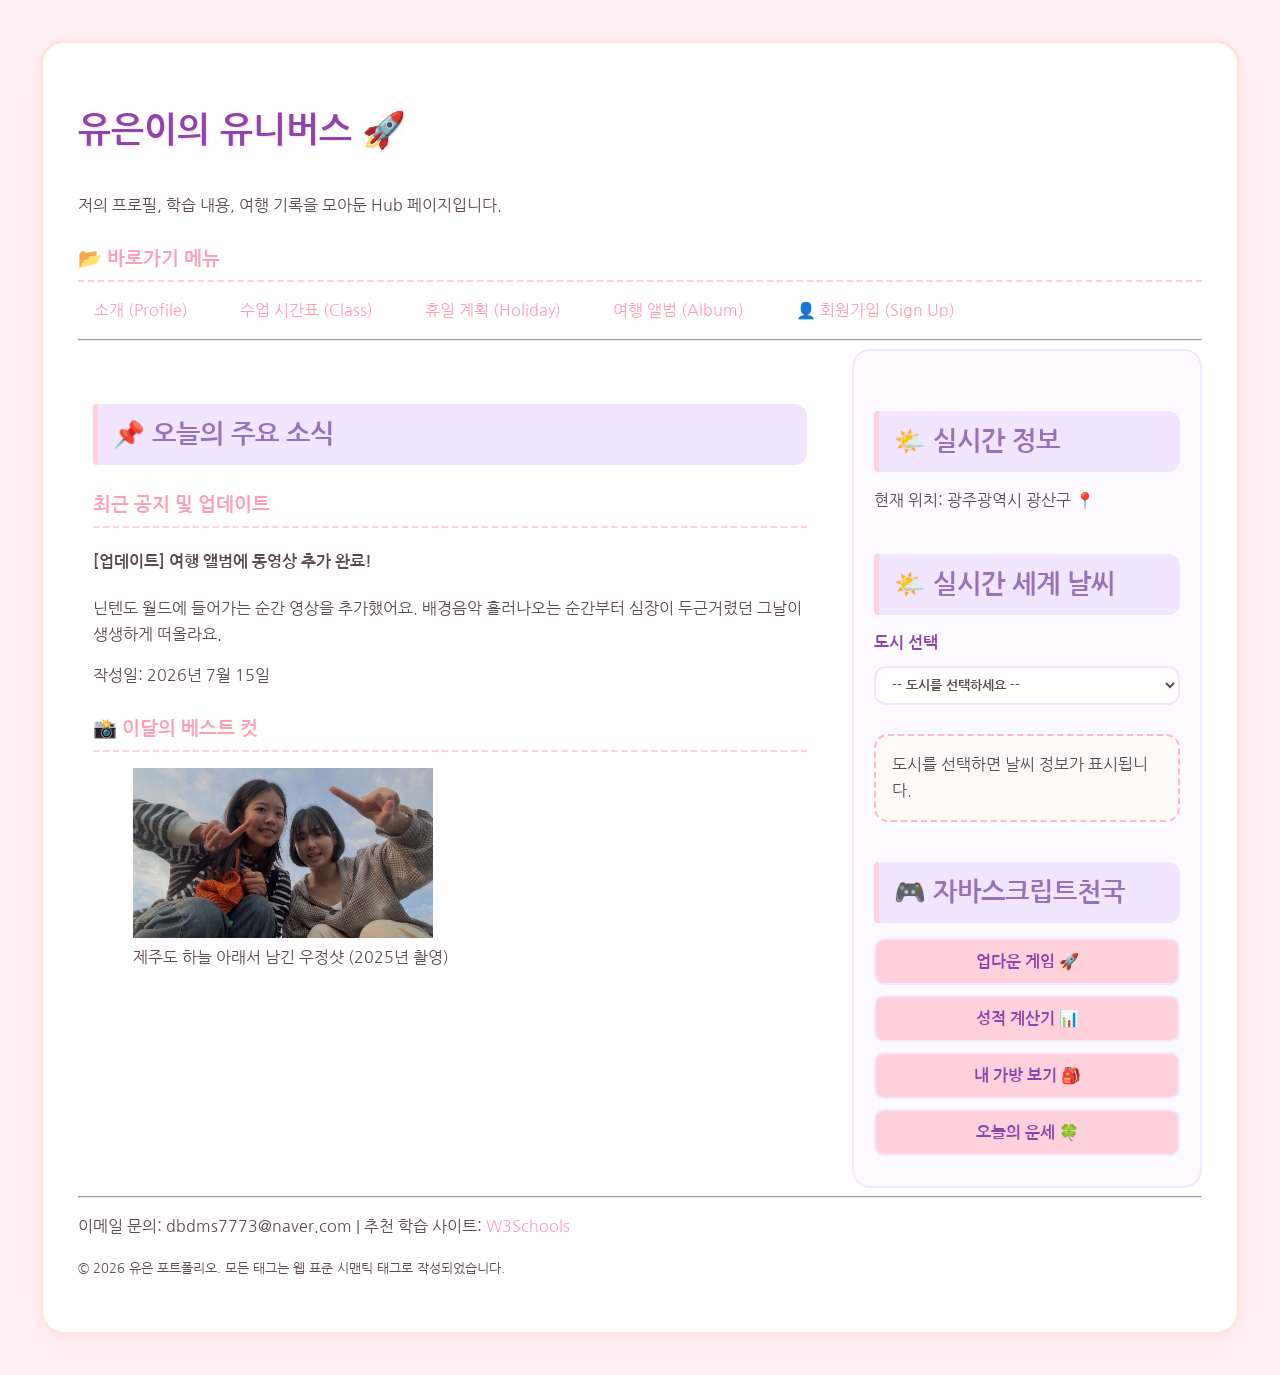
==== commit cc647fc7: "add game" ====
--- a/html/index.html
+++ b/html/index.html
@@ -72,6 +72,7 @@
                     <button type="button" onclick="startUpDownGame()">업다운 게임 🚀</button>
                     <button type="button" onclick="calculateGrade()">성적 계산기 📊</button>
                     <button type="button" onclick="showMyBag()">내 가방 보기 🎒</button>
+                    <button type="button" onclick="showTodayFortune()">오늘의 운세 🍀</button>
                 </section>
             </aside>
         </div>
@@ -85,6 +86,7 @@
     <script src="../script/upDown.js"></script>
     <script src="../script/grade.js"></script>
     <script src="../script/bag.js"></script>
+    <script src="../script/fortune.js"></script>
     <script type="module" src="../script/realtimeInfo.js"></script>
 </body>
 </html>
